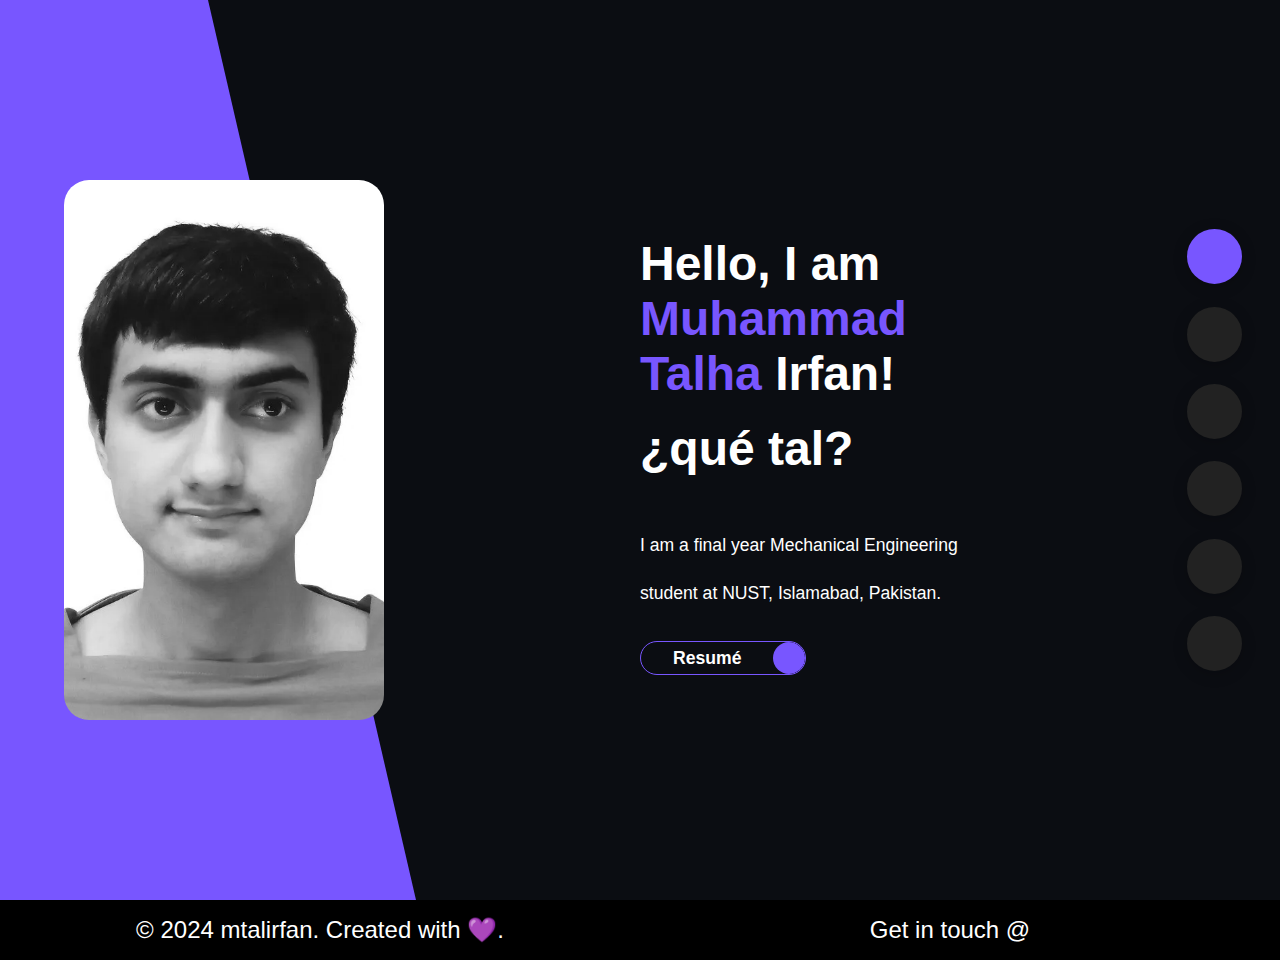
==== index.html @ b95e51ee "Add Projects Kaggle and Puma 560" ====
<!DOCTYPE html>
<html lang="en">
  <head>
    <meta charset="UTF-8" />
    <meta name="viewport" content="width=device-width, initial-scale=1.0" />

    <meta name="description" content="mtalirfan Portfolio Website" />
    <meta name="author" content="mtalirfan" />
    <meta name="theme-color" content="#7856ff" />

    <meta property="og:title" content="mtalirfan Portfolio" />
    <meta property="og:type" content="website" />
    <meta property="og:url" content="https://www.mtalirfan.engineer" />
    <meta property="og:description" content="mtalirfan Portfolio Website" />
    <meta property="og:image" content="icons/android-chrome-512x512.png" />

    <link rel="preconnect" href="https://fonts.googleapis.com" />
    <link rel="preconnect" href="https://fonts.gstatic.com" crossorigin />
    <link
      rel="stylesheet"
      href="https://cdnjs.cloudflare.com/ajax/libs/font-awesome/6.4.2/css/all.min.css"
      integrity="sha512-z3gLpd7yknf1YoNbCzqRKc4qyor8gaKU1qmn+CShxbuBusANI9QpRohGBreCFkKxLhei6S9CQXFEbbKuqLg0DA=="
      crossorigin="anonymous"
      referrerpolicy="no-referrer"
    />
    <link rel="stylesheet" href="styles/style.css" />
    <script src="script.js"></script>
    <title>mtalirfan Portfolio</title>
    <link rel="icon" href="icons/favicon.ico" />

    <link
      rel="apple-touch-icon"
      sizes="180x180"
      href="icons/apple-touch-icon.png"
    />
    <link
      rel="icon"
      type="image/png"
      sizes="32x32"
      href="icons/favicon-32x32.png"
    />
    <link
      rel="icon"
      type="image/png"
      sizes="16x16"
      href="icons/favicon-16x16.png"
    />
    <link rel="manifest" href="manifest.json" />
  </head>

  <body class="main-content">
    <header class="section sec-1 header active" id="home">
      <div class="header-content">
        <div class="left-header">
          <div class="h-shape"></div>
          <div class="image"><img alt="picture" src="images/face.webp" /></div>
        </div>
        <div class="right-header">
          <h1 class="name">
            Hello, I am <span class="name">Muhammad Talha</span> Irfan!
            <p>¿qué tal?</p>
          </h1>
          <p>
            I am a final year Mechanical Engineering student at NUST, Islamabad,
            Pakistan.
          </p>
          <div class="btn-ctn">
            <a
              href="Muhammad Talha Irfan.pdf"
              target="_blank"
              class="main-btn"
              aria-label="resume link"
            >
              <span class="btn-text">Resumé</span>
              <div class="btn-icon"><i class="fas fa-download"></i></div>
            </a>
          </div>
          <div class="">&nbsp;</div>
        </div>
      </div>
      <div class="footer">
        <div class="footer-column">
          <p>&copy; 2024 mtalirfan. Created with 💜.</p>
        </div>
        <div class="footer-column">
          <div class="contact-icons">
            <div class="contact-icon">
              Get in touch @
              <a
                href="mailto:mtalirfan@gmail.com"
                target="_blank"
                aria-label="email link"
              >
                <i class="fa-solid fa-envelope"></i>
              </a>
              <a
                href="https://www.linkedin.com/in/mtalirfan/"
                target="_blank"
                aria-label="link-ed in"
              >
                <i class="fa-brands fa-linkedin"></i>
              </a>
              <a
                href="https://github.com/mtalirfan/"
                target="_blank"
                aria-label="github link"
              >
                <i class="fab fa-github"></i>
              </a>
            </div>
          </div>
        </div>
      </div>
    </header>
    <main>
      <section class="section sec-2" id="about">
        <div class="section-shape"></div>
        <div class="shape-text">Light Mode !</div>
        <div class="main-title">
          <h3>About <span>me</span><span class="bg-text">stats</span></h3>
        </div>
        <div class="about-container">
          <div class="left-about">
            <h4>Hey there! How are you?</h4>
            <p>
              Hailing from the outskirts of Multan, Pakistan, I am a final year
              Mechanical Engineering student at SMME, NUST, Islamabad, Pakistan.
              Throughout my studies, I've developed a strong foundation in
              mechanical engineering principles, while also exploring
              interdisciplinary fields such as IoT, automation, and artificial
              intelligence. This diverse skill set has positioned me well to
              tackle complex engineering problems and contribute meaningfully to
              cutting-edge projects. As I approach the completion of my degree,
              I am eager to apply my knowledge and skills in a professional
              setting, contributing to innovative solutions in emerging
              technologies.
            </p>
            <div class="btn-ctn">
              <a
                href="Muhammad Talha Irfan.pdf"
                target="_blank"
                class="main-btn"
                aria-label="resume link"
              >
                <span class="btn-text">Resumé</span>
                <div class="btn-icon"><i class="fas fa-download"></i></div>
              </a>
            </div>
          </div>
        </div>
        <h4 class="stat-title">Education</h4>
        <div class="timeline">
          <div class="timeline-item">
            <div class="tl-icon">
              <i class="fa fa-graduation-cap" aria-hidden="true"></i>
            </div>
            <p class="tl-duration">Nov 2021 - present</p>
            <h5>
              NUST Islamabad
              <span> - Bachelor of Mechanical Engineering</span>
            </h5>
            <ul>
              <li>
                Society: NUST Community Services Club - Executive Publications.
              </li>
            </ul>
          </div>
          <div class="timeline-item">
            <div class="tl-icon">
              <i class="fa fa-graduation-cap" aria-hidden="true"></i>
            </div>
            <p class="tl-duration">Sep 2019 – Nov 2021</p>
            <h5>
              Beaconhouse A Level Campus Multan <span> - CAIE A Level</span>
            </h5>
            <ul>
              <li>Grades: 1 A*, 2 B.</li>
            </ul>
          </div>
          <div class="timeline-item">
            <div class="tl-icon">
              <i class="fa fa-graduation-cap" aria-hidden="true"></i>
            </div>
            <p class="tl-duration">Sep 2016 - Aug 2019</p>
            <h5>The City School PARCO Chapter <span> - CAIE O Level</span></h5>
            <ul>
              <li>Grades: 6 A*, 2 A.</li>
              <li>
                Achieved first position in Pakistan in International Kangaroo
                Linguistics Contest 2016.
              </li>
            </ul>
          </div>
        </div>
        <div class="about-stats">
          <h4 class="stat-title">Skills</h4>
          <div class="skill-text">
            <h4 class="skill-title">DS, AI & ML - Python</h4>
            <ul>
              <li>Pandas</li>
              <li>Scikit-Learn</li>
              <li>Matplotlib</li>
              <li>Seaborn</li>
              <li>NumPy</li>
              <li>SQL</li>
              <li>Tensorflow - Keras</li>
              <li>Folium</li>
            </ul>
          </div>
          <div class="skill-text">
            <h4 class="skill-title">Robotics, Automation and Control</h4>
            <ul>
              <li>Robotics Toolbox for Python - Python Robotics</li>
              <li>Webots</li>
              <li>C++</li>
              <li>Arduino UNO R3</li>
              <li>NodeMCU (ESP8266)</li>
              <li>MATLAB - Simulink</li>
            </ul>
          </div>
          <div class="skill-text">
            <h4 class="skill-title">Web Dev</h4>
            <ul>
              <li>HTML5</li>
              <li>CSS3 - SASS</li>
              <li>JavaScript</li>
              <li>this website :))</li>
            </ul>
          </div>
          <div class="skill-text">
            <h4 class="skill-title">Software</h4>
            <ul>
              <li>AutoCAD</li>
              <li>SOLIDWORKS</li>
              <li>Proteus</li>
              <li>LabVIEW</li>
              <li>ANSYS Fluent</li>
              <li>COMSOL Multiphysics</li>
            </ul>
          </div>
          <div class="skill-text">
            <h4 class="skill-title">Other</h4>
            <ul>
              <li>CNC Programming - G and M code</li>
              <li>Version Control - Git</li>
              <li>Technical Drawing (GD&T)</li>
              <li>Technical Writing</li>
              <li>Microsoft Office</li>
              <li>5S</li>
              <li>Kaizen</li>
            </ul>
          </div>
        </div>
        <div class="about-stats">
          <h4 class="stat-title">Languages</h4>
          <div class="skill-text">
            <ul>
              <li>English - Fluent</li>
              <li>Urdu - Native</li>
              <li>Saraiki - Native</li>
            </ul>
          </div>
        </div>
        <div class="cat-drawing">
          <div class="cat-meow-text">:3</div>
          <div class="cat-face">
            <div class="cat-ear left"></div>
            <div class="cat-ear right"></div>
            <div class="cat-eye left"></div>
            <div class="cat-eye right"></div>
            <div class="cat-meow">ω</div>
          </div>
        </div>
      </section>
      <section class="section sec-3" id="portfolio">
        <div class="section-shape"></div>
        <div class="shape-text">Light Mode !</div>
        <div class="main-title">
          <h3><span>Pro</span>jects<span class="bg-text">folio</span></h3>
        </div>
        <!-- <p class="port-text">Projects I highly value !</p> -->
        <div class="portfolios">
          <div class="portfolio-item">
            <div class="image">
              <img src="/images/PUMA-560.webp" alt="" />
            </div>
            <div class="hover-items">
              <h3>ME-489 Robot Manipulator</h3>
              <div class="icons">
                <a
                  href="https://github.com/mtalirfan/ME-489-Robot-Manipulator"
                  class="icon"
                  target="_blank"
                  aria-label="puma 560 github"
                >
                  <i class="fab fa-github"> </i>
                </a>
                <a
                  href="https://github.com/mtalirfan/ME-489-RTB-MDK"
                  class="icon"
                  target="_blank"
                  aria-label="Robotics Toolbox for Python: A Tutorial on Manipulator Differential Kinematics"
                >
                  <i class="fab fa-github"> </i>
                </a>
              </div>
            </div>
          </div>
          <div class="portfolio-item">
            <div class="image">
              <img src="/images/kaggleprojects.webp" alt="" />
            </div>
            <div class="hover-items">
              <h3>Kaggle</h3>
              <div class="icons">
                <a
                  href="https://github.com/mtalirfan/Kaggle-Projects"
                  class="icon"
                  target="_blank"
                  aria-label="kaggle projects github"
                >
                  <i class="fab fa-github"> </i>
                </a>
                <a
                  href="https://github.com/mtalirfan/Kaggle-Learn"
                  class="icon"
                  target="_blank"
                  aria-label="kaggle learn github"
                >
                  <i class="fab fa-github"> </i>
                </a>
              </div>
            </div>
          </div>
          <div class="portfolio-item">
            <div class="image">
              <img src="/images/braille.png" alt="" />
            </div>
            <div class="hover-items">
              <h3>
                Text to Braille<br />(candidate for ME-499 Final Year Project)
              </h3>
              <div class="icons">
                <a
                  href="https://github.com/mtalirfan/Text-to-Braille"
                  class="icon"
                  target="_blank"
                  aria-label="text to braille github"
                >
                  <i class="fab fa-github"> </i>
                </a>
              </div>
            </div>
          </div>
          <div class="portfolio-item">
            <div class="image">
              <img src="/images/RIME-222.webp" alt="" />
            </div>
            <div class="hover-items">
              <h3>RIME-222 Webots Simulation</h3>
              <div class="icons">
                <a
                  href="https://github.com/mtalirfan/RIME-222-Webots-Simulation"
                  class="icon"
                  target="_blank"
                  aria-label="webots simulation github"
                >
                  <i class="fab fa-github"> </i>
                </a>
                <a
                  href="https://drive.google.com/drive/folders/1sGi3UqhDe257x5q0vgrCUvFvfGKanDb0"
                  class="icon"
                  target="_blank"
                  aria-label="webots drive"
                >
                  <i class="fa-solid fa-folder-tree"></i>
                </a>
                <a
                  href="https://github.com/mtalirfan/RIME-222-Webots-Intro"
                  class="icon"
                  target="_blank"
                  aria-label="webots intro github"
                >
                  <i class="fab fa-github"> </i>
                </a>
              </div>
            </div>
          </div>
          <div class="portfolio-item">
            <div class="image">
              <img src="/images/EE-227.webp" alt="" />
            </div>
            <div class="hover-items">
              <h3>EE-227 Home Automation System</h3>
              <div class="icons">
                <a
                  href="https://github.com/mtalirfan/EE-227-Home-Automation-System"
                  class="icon"
                  target="_blank"
                  aria-label="home automation system github"
                >
                  <i class="fab fa-github"> </i>
                </a>
                <a
                  href="https://drive.google.com/drive/folders/1AwGKvLK9xdxwIPjW3qcDpCA1L6SzOuNs?usp=sharing"
                  class="icon"
                  target="_blank"
                  aria-label="home automation system drive"
                >
                  <i class="fa-solid fa-folder-tree"></i>
                </a>
              </div>
            </div>
          </div>
          <div class="portfolio-item">
            <div class="image">
              <img src="/images/EE-103.webp" alt="" />
            </div>
            <div class="hover-items">
              <h3>EE-103 CNC XY Plotter</h3>
              <div class="icons">
                <a
                  href="https://drive.google.com/drive/folders/1yGMBXmb0cfNxPD5yyTGCfBxBJEaNuleR?usp=share_link"
                  class="icon"
                  target="_blank"
                  aria-label="cnc drive"
                >
                  <i class="fa-solid fa-folder-tree"></i>
                </a>
              </div>
            </div>
          </div>
          <div class="portfolio-item">
            <div class="image">
              <img src="/images/CS-114.webp" alt="" />
            </div>
            <div class="hover-items">
              <h3>CS-114 Plagiarism Detection Software (in C++)</h3>
              <div class="icons">
                <a
                  href="https://github.com/mtalirfan/CS-114-Plagiarism-Detection-Software"
                  class="icon"
                  target="_blank"
                  aria-label="plagiarism detection github"
                >
                  <i class="fab fa-github"></i>
                </a>
              </div>
            </div>
          </div>
        </div>
        <p class="port-text">
          <br />
          <a
            href="https://www.linkedin.com/in/mtalirfan/details/projects/"
            target="_blank"
            aria-label="link-ed in"
            ><u>More on Linkedin</u></a
          >.
        </p>
      </section>
      <section class="section sec-4" id="blogs">
        <div class="section-shape"></div>
        <div class="shape-text">Light Mode !</div>
        <div class="blogs-content">
          <div class="main-title">
            <h3><span>Feat</span>ured<span class="bg-text">Feature</span></h3>
          </div>
          <div class="blogs">
            <div class="blog">
              <a
                href="https://www.coursera.org/learner/mtalirfan"
                target="_blank"
                aria-label="coursera link"
              >
                <img src="images/coursera.webp" alt="" />
                <div class="blog-text">
                  <h4>Coursera</h4>
                  <p>
                    I have been an enthusiastic learner on Coursera, with
                    <b
                      >150+ learning hours, 100+ Courses and 15+ Professional
                      Certificates / Specialisations</b
                    >
                    completed on a wide range of topics not limited to
                    <b>Mechanical Engineering and Programming</b>.
                  </p>
                </div>
              </a>
            </div>

            <div class="blog">
              <a
                href="https://www.credly.com/users/mtalirfan"
                target="_blank"
                aria-label="credly link"
              >
                <img src="images/credly.webp" alt="" />
                <div class="blog-text">
                  <h4>Credly</h4>
                  <p>
                    Upon completion of relevant specialisations hosted on
                    Coursera (and elsewhere), 7 Credly badges earned include
                    <b>Meta Full-Stack Engineer Certificate</b>,
                    <b>Google Data Analytics Certificate</b> and
                    <b>Google IT Support Certificate</b>.
                  </p>
                </div>
              </a>
            </div>
            <div class="blog">
              <a
                href="https://www.linkedin.com/in/mtalirfan/details/certifications/"
                target="_blank"
                aria-label="certifications link-ed in"
              >
                <img src="/images/othercertificates.webp" alt="" />
                <div class="blog-text">
                  <h4>Notable Certifications</h4>
                  <p>
                    Authorised by multiple organisations like
                    <b>ASME, MOOC.fi, WWF Pakistan, Hack Club and AIESEC NUST</b
                    >, these amount to
                    <b>
                      30 Community Service, 35+ Professional Development Hours
                      and 2.5 CEUs.
                    </b>
                  </p>
                </div>
              </a>
            </div>
            <div class="blog">
              <a
                href="https://www.kangaroo.org.pk/"
                target="_blank"
                aria-label="kangaroo link"
              >
                <img src="/images/kangaroo.webp" alt="" />
                <div class="blog-text">
                  <h4>KSF - Pakistan contests</h4>
                  <p>
                    A <b>#1, two #2s and a #4 in Pakistan</b> for a total of
                    <b>11</b> International Kangaroo Contest attempts.<br />I
                    enjoyed participating in MCQ-based Kangaroo Contests during
                    my middle and high school years and highly recommend the
                    current generation the same.
                  </p>
                </div>
              </a>
            </div>
          </div>
        </div>
      </section>
      <section class="section sec-5" id="contact">
        <div class="contact-container">
          <div class="main-title">
            <h3>Con<span>tact</span><span class="bg-text">Touch</span></h3>
          </div>
          <div class="contact-content-con">
            <div class="left-contact">
              <!-- <h4>Feel free to get in touch!</h4> -->
              <p class="find-me port-text">
                Find me
                <span class="handle social-handle" title="ME !!!"
                  >@mtalirfan</span
                >.
              </p>
              <div class="contact-info">
                <div class="contact-item">
                  <div class="icon">
                    <i class="fa-solid fa-phone"></i> Phone:
                  </div>
                  <p>+92 314 6691351</p>
                </div>
                <div class="contact-item">
                  <div class="icon">
                    <i class="fa-solid fa-location-dot"></i> Location:
                  </div>
                  <p>Islamabad, Pakistan</p>
                </div>
                <div class="contact-item">
                  <div class="icon">
                    <i class="fa-solid fa-envelope"></i> Email:
                  </div>
                  <p>mtalirfan@gmail.com</p>
                </div>
                <div class="contact-item">
                  <div class="icon">
                    <i class="fa-brands fa-linkedin"></i> Linkedin:
                  </div>
                  <p>linkedin.com/in/mtalirfan</p>
                </div>
                <div class="contact-item">
                  <div class="icon"><i class="fab fa-github"></i> GitHub:</div>
                  <p>github.com/mtalirfan</p>
                </div>
                <div class="contact-item">
                  <div class="icon">
                    <i class="fa-solid fa-globe"></i> Website:
                  </div>
                  <p>mtalirfan.me</p>
                </div>
              </div>
              <div class="contact-icons">
                <div class="contact-icon">
                  <a
                    href="mailto:mtalirfan@gmail.com"
                    target="_blank"
                    aria-label="email link"
                  >
                    <i class="fa-solid fa-envelope"></i>
                  </a>
                  <a
                    href="https://www.linkedin.com/in/mtalirfan/"
                    target="_blank"
                    aria-label="link-ed in"
                  >
                    <i class="fa-brands fa-linkedin"></i>
                  </a>
                  <a
                    href="https://github.com/mtalirfan/"
                    target="_blank"
                    aria-label="github link"
                  >
                    <i class="fab fa-github"></i>
                  </a>
                </div>
              </div>
            </div>
          </div>
        </div>
        <div class="contact-shape"></div>
      </section>
    </main>

    <div class="controls">
      <div class="menu-buttons control control-1 active-btn" data-id="home">
        <i class="fas fa-home"></i>
        <span class="tooltip tooltip-1">Home</span>
      </div>
      <div class="menu-buttons control control-2" data-id="about">
        <i class="fas fa-user"></i>
        <span class="tooltip tooltip-2">About</span>
      </div>
      <div class="menu-buttons control control-3" data-id="portfolio">
        <i class="fa-solid fa-laptop-code"></i>
        <span class="tooltip tooltip-3">Projects</span>
      </div>
      <div class="menu-buttons control control-4" data-id="blogs">
        <i class="fa-solid fa-ribbon"></i>
        <span class="tooltip tooltip-4">Featured</span>
      </div>
      <div class="menu-buttons control control-5" data-id="contact">
        <i class="fa-regular fa-address-card"></i>
        <span class="tooltip tooltip-5">Contact</span>
      </div>
      <div class="menu-buttons theme-btn"><i class="fas fa-adjust"></i></div>
    </div>
  </body>
</html>
---- styles/style.css ----
:root {
  --color-primary: #0b0d12;
  --color-secondary: #7856ff;
  --color-secondary-2: #6c4de6;
  --color-secondary-3: #947fe4;
  --color-white: #ffffff;
  --color-grey: #808080;
  --color-grey-0: #faf9f9;
  --color-grey-1: #f4f2f2;
  --color-grey-2: #f0eeee;
  --color-grey-3: #cccccc;
  --color-grey-4: #999999;
  --color-grey-5: #777777;
  --color-grey-6: #222222;
  --color-black: #000000;
  --color-footer: #000000;
  --br-sm-2: 0.2rem;
  --box-shadow-1: 0 3px 15px rgba(0, 0, 0, 0.2);
  --box-shadow-2: 0 5px 15px 3px rgba(255, 255, 255, 0.2);
  --color-dark-orange-les: #d52d00;
  --color-orange-les: #ef7627;
  --color-light-orange-les: #ff9a56;
  --color-pink-les: #d162a4;
  --color-dusty-pink-les: #b55690;
  --color-dark-rose-les: #a30262;
  --color-blue-trans: #5bcefa;
  --color-pink-trans: #f5a9b8;
  --color-grey-ace: #a3a3a3;
  --color-purple-ace: #800080;
  --color-yellow-nb: #fcf434;
  --color-purple-nb: #9c59d1;
  --color-black-nb: #2c2c2c;
}

.light-mode {
  --color-primary: #ffffff;
  --color-secondary: #6c4de6;
  --color-secondary-2: #7856ff;
  --color-white: #000000;
  --color-grey-0: #222222;
  --color-grey-1: #2f2f2f;
  --color-grey-2: #7e7e7e;
  --color-grey-3: #cccccc;
  --color-grey-4: #b1b1b1;
  --color-grey-5: #808080;
  --color-grey-6: #cfcfcf;
  --color-black: #ffffff;
  --color-footer: #808080;
}

* {
  margin: 0;
  padding: 0;
  box-sizing: border-box;
  list-style: none;
}

body {
  background-color: var(--color-primary);
  font-family: "Trebuchet MS", "Lucida Sans Unicode", "Lucida Grande", "Lucida Sans", Arial, sans-serif;
  font-size: 1.1rem;
  color: var(--color-white);
  min-width: 101vh;
}

a {
  display: inline-block;
  text-decoration: none;
  color: inherit;
  font-family: inherit;
}

header {
  min-height: 100vh;
  color: var(--color-white);
  overflow: hidden;
}

section {
  min-height: 100vh;
  width: 100%;
  position: absolute;
  left: 0;
  top: 0;
  padding: 3rem 18rem;
}

.section {
  transform: translateY(-100%);
  transition: all 0.4s ease-in-out;
  background-color: var(--color-primary);
}

.main-title {
  text-align: center;
}
.main-title h3 {
  position: relative;
  text-transform: uppercase;
  font-size: 3rem;
  font-weight: 700;
}
.main-title h3 span {
  color: var(--color-secondary);
}
.main-title .bg-text {
  position: absolute;
  top: 50%;
  left: 50%;
  color: var(--color-grey-6);
  transition: all 0.4s ease-in-out;
  z-index: -1;
  transform: translate(-50%, -50%);
  font-weight: 800;
  font-size: 5rem;
}

.sec-1,
.sec-2,
.sec-3,
.sec-4,
.sec-5 {
  display: none;
  transform: translateY(0) scale(1);
}

.active {
  display: block;
}

.header-content {
  display: grid;
  grid-template-columns: repeat(2, 1fr);
  min-height: 100vh;
}
.header-content .left-header {
  display: flex;
  align-items: center;
  position: relative;
}
.header-content .left-header .h-shape {
  transition: all 0.4s ease-in-out;
  width: 65%;
  height: 100%;
  background-color: var(--color-secondary);
  position: absolute;
  left: 0;
  top: 0;
  z-index: -1;
  clip-path: polygon(0 0, 50% 0, 100% 100%, 0% 100%);
}
.header-content .left-header .image {
  border-radius: var(--br-sm-2);
  height: 60%;
  width: 50%;
  margin-left: 4rem;
  margin-right: 1rem;
  transition: all 0.4s ease-in-out;
}
.header-content .left-header .image img {
  width: 100%;
  height: 100%;
  object-fit: cover;
  transition: all 0.4s ease-in-out;
  border-radius: 25px;
  filter: grayscale(100%);
}
.header-content .left-header .image img:hover {
  filter: grayscale(0);
}
.header-content .right-header {
  display: flex;
  flex-direction: column;
  justify-content: center;
  padding-right: 18rem;
  padding-top: 2rem;
  animation: scaleAnim 0.8s ease-in-out;
}
@keyframes scaleAnim {
  0% {
    transform: translateY(-100%) scaleY(0);
  }
  100% {
    transform: translateY(0) scaleY(1);
  }
}
.header-content .right-header .name {
  font-size: 3rem;
}
.header-content .right-header .name span {
  color: var(--color-secondary);
}
.header-content .right-header p {
  margin: 1.5rem 0;
  line-height: 3rem;
}

.about-container {
  display: grid;
  grid-template-columns: repeat(1, 1fr);
  padding-top: 3.5rem;
  padding-bottom: 5rem;
}
.about-container .right-about {
  margin-top: 1rem;
  display: grid;
  grid-template-columns: repeat(2, 1fr);
  grid-gap: 2rem;
}
.about-container .right-about .about-item {
  border: 1px solid var(--color-grey-5);
  border-radius: 5px;
  transition: all 0.4s ease-in-out;
  box-shadow: 1px 2px 15px rgba(0, 0, 0, 0.1);
}
.about-container .right-about .about-item:hover {
  cursor: default;
  transform: translateY(-5px);
  border: 1px solid var(--color-secondary);
  box-shadow: 1px 2px 15px rgba(0, 0, 0, 0.1);
}
.about-container .right-about .about-item .abt-text {
  padding: 1.5rem;
  display: flex;
  flex-direction: column;
}
.about-container .right-about .about-item .abt-text .large-text {
  font-size: 3rem;
  font-weight: 700;
  color: var(--color-secondary);
}
.about-container .right-about .about-item .abt-text .small-text {
  padding-left: 3rem;
  position: relative;
  text-transform: uppercase;
  font-size: 1.2rem;
  color: var(--color-grey-1);
  letter-spacing: 2px;
}
.about-container .right-about .about-item .abt-text .small-text::before {
  content: "";
  position: absolute;
  top: 15px;
  left: 0;
  width: 2rem;
  height: 2px;
  background-color: var(--color-grey-5);
}
.about-container .left-about {
  padding-right: 5rem;
}
.about-container .left-about p {
  line-height: 2rem;
  padding: 1rem;
  color: var(--color-grey-1);
}
.about-container .left-about h4 {
  font-size: 2rem;
}

.about-stats {
  padding-bottom: 4rem;
}
.about-stats .progress-bars {
  display: grid;
  grid-template-columns: repeat(2, 1fr);
  grid-gap: 2rem;
}
.about-stats .progress-bars .progress-bar {
  display: flex;
  flex-direction: column;
}
.about-stats .progress-bars .progress-bar .prog-title {
  text-transform: uppercase;
  font-weight: 500;
}
.about-stats .progress-bars .progress-bar .progress-con {
  display: flex;
  align-items: center;
}
.about-stats .progress-bars .progress-bar .progress-con .prog-text {
  color: var(--color-grey-2);
}
.about-stats .progress-bars .progress-bar .progress-con .progress {
  width: 100%;
  height: 0.45rem;
  background-color: var(--color-grey-4);
  margin-left: 1rem;
  position: relative;
}
.about-stats .progress-bars .progress-bar .progress-con .progress span {
  position: absolute;
  top: 0;
  left: 0;
  height: 100%;
  background-color: var(--color-secondary);
  transition: all 0.4s ease-in-out;
}
.about-stats .progress-bars .progress-bar .progress-con .progress .html {
  width: 80%;
}
.about-stats .progress-bars .progress-bar .progress-con .progress .css {
  width: 70%;
}
.about-stats .progress-bars .progress-bar .progress-con .progress .js {
  width: 60%;
}
.about-stats .progress-bars .progress-bar .progress-con .progress .python {
  width: 50%;
}
.about-stats .progress-bars .progress-bar .progress-con .progress .react {
  width: 40%;
}
.about-stats .progress-bars .progress-bar .progress-con .progress .cpp {
  width: 50%;
}
.about-stats .skill-text {
  padding-top: 0.5rem;
}
.about-stats .skill-text .skill-title {
  text-transform: uppercase;
  font-size: 1.2rem;
  font-weight: 600;
  padding-bottom: 0.3rem;
  margin-top: 1rem;
}
.about-stats .skill-text p {
  line-height: 2rem;
  padding: 1rem;
  color: var(--color-grey-1);
}
.about-stats .skill-text ul {
  padding-left: 1rem;
  columns: 2;
  column-gap: 1rem;
  justify-content: space-between;
}
.about-stats .skill-text ul li {
  padding: 0.25rem 0;
  position: relative;
}
.about-stats .skill-text ul li::before {
  content: "";
  position: absolute;
  top: 0.7rem;
  left: -1rem;
  width: 0.5rem;
  height: 0.5rem;
  background-color: var(--color-secondary);
  border-radius: 50%;
}

.stat-title {
  text-transform: uppercase;
  font-size: 1.4rem;
  text-align: center;
  padding: 3.5rem 0;
  position: relative;
}
.stat-title::before {
  position: absolute;
  content: "";
  top: 0;
  left: 50%;
  transform: translate(-50%, -50%) rotate(90deg);
  width: 60%;
  height: 1px;
  background-color: var(--color-grey-5);
  transform: translateX(-50%);
}

.timeline {
  display: grid;
  grid-template-columns: repeat(2, 1fr);
  grid-gap: 2rem;
  padding-bottom: 3rem;
}
.timeline .timeline-item {
  position: relative;
  padding-left: 3rem;
  border-left: 1px solid var(--color-grey-5);
}
.timeline .timeline-item .tl-icon {
  position: absolute;
  left: -27px;
  top: 0;
  background-color: var(--color-secondary);
  width: 50px;
  height: 50px;
  border-radius: 50%;
  display: flex;
  align-items: center;
  justify-content: center;
}
.timeline .timeline-item .tl-icon i {
  font-size: 1.3rem;
}
.timeline .timeline-item .tl-duration {
  padding: 0.2rem 0.6rem;
  background-color: var(--color-secondary);
  border-radius: 15px;
  display: inline-block;
  font-size: 0.8rem;
  text-transform: uppercase;
  font-weight: 500;
}
.timeline .timeline-item h5 {
  padding: 1rem 0;
  text-transform: uppercase;
  font-size: 1.3rem;
  font-weight: 600;
}
.timeline .timeline-item h5 span {
  color: var(--color-secondary);
  font-weight: 500;
  font-size: 1.2rem;
}
.timeline .timeline-item p {
  color: var(--color-black);
}
.timeline .timeline-item ul {
  padding-left: 1rem;
}
.timeline .timeline-item ul li {
  padding: 0.25rem 0;
  position: relative;
}
.timeline .timeline-item ul li::before {
  content: "";
  position: absolute;
  top: 0.7rem;
  left: -1rem;
  width: 0.5rem;
  height: 0.5rem;
  background-color: var(--color-secondary);
  border-radius: 50%;
}

.port-text {
  padding: 1rem 0;
  text-align: center;
  font-size: 2rem;
}

.portfolios {
  display: grid;
  grid-template-columns: repeat(2, 1fr);
  grid-gap: 2rem;
  margin-top: 3rem;
}
.portfolios .portfolio-item {
  position: relative;
  border-radius: 15px;
}
.portfolios .portfolio-item img {
  width: 100%;
  height: 300px;
  object-fit: fill;
  border-radius: 15px;
}
.portfolios .portfolio-item .hover-items {
  width: 100%;
  height: 100%;
  background-color: var(--color-secondary);
  position: absolute;
  left: 0;
  top: 0;
  border-radius: 15px;
  display: flex;
  justify-content: center;
  align-items: center;
  flex-direction: column;
  opacity: 0;
  transform: scale(0);
  transition: all 0.4s ease-in-out;
}
.portfolios .portfolio-item .hover-items h3 {
  font-size: 1.5rem;
  color: var(--color-white);
  margin-bottom: 1.5rem;
  text-align: center;
}
.portfolios .portfolio-item .hover-items .icons {
  display: flex;
  justify-content: center;
  align-items: center;
}
.portfolios .portfolio-item .hover-items .icons .icon {
  background-color: var(--color-primary);
  border-radius: 50%;
  width: 50px;
  height: 50px;
  display: flex;
  justify-content: center;
  align-items: center;
  margin: 0 0.5rem;
  cursor: pointer;
  transition: all 0.4s ease-in-out;
}
.portfolios .portfolio-item .hover-items .icons .icon i {
  font-size: 1.2rem;
  color: var(--color-white);
  margin: 0 0.5rem;
}
.portfolios .portfolio-item .hover-items .icons .icon:hover {
  transition: all 0.4s ease-in-out;
  background-color: var(--color-white);
}
.portfolios .portfolio-item .hover-items .icons .icon:hover i {
  color: var(--color-primary);
}

.portfolio-item:hover .hover-items {
  opacity: 1;
  transform: scale(1);
}

.blogs {
  display: grid;
  grid-template-columns: repeat(2, 1fr);
  grid-gap: 2rem;
  margin-top: 3rem;
}
.blogs .blog {
  position: relative;
  background-color: var(--color-grey-6);
  border-radius: 5px;
  transition: all 0.4s ease-in-out;
  box-shadow: 1px 1px 20px rgba(0, 0, 0, 0.1);
}
.blogs .blog:hover {
  box-shadow: 1px 1px 20px rgba(0, 0, 0, 0.3);
  transform: translateY(-5px);
  transition: all 0.4s ease-in-out;
}
.blogs .blog:hover img {
  filter: grayscale(0);
  transform: scale(1.1);
  box-shadow: 0px 4px 10px rgba(0, 0, 0, 0.8);
}
.blogs .blog img {
  width: 100%;
  height: 200px;
  object-fit: cover;
  border-top-left-radius: 10px;
  border-top-right-radius: 10px;
}
.blogs .blog .blog-text {
  margin-top: -7px;
  padding: 1.1rem;
  border-top: 8px solid var(--color-secondary);
}
.blogs .blog .blog-text h4 {
  font-size: 1.5rem;
  margin-bottom: 0.7rem;
  transition: all 0.4s ease-in-out;
  cursor: pointer;
}
.blogs .blog .blog-text h4:hover {
  color: var(--color-secondary);
  transition: all 0.4s ease-in-out;
}
.blogs .blog .blog-text p {
  color: var(--color-white);
  line-height: 2rem;
  padding-bottom: 1rem;
}

.contact-content-con {
  display: flex;
  padding-top: 1rem;
}
.contact-content-con h3 {
  margin-top: 2rem;
  font-size: 1.5rem;
  text-transform: uppercase;
  text-align: center;
}
.contact-content-con .left-contact {
  flex: 2;
}
.contact-content-con .left-contact h4 {
  margin-top: 1rem;
  font-size: 2rem;
  text-transform: uppercase;
}
.contact-content-con .left-contact p {
  margin: 1rem 0;
  line-height: 2rem;
}
.contact-content-con .left-contact .contact-info .contact-item {
  display: flex;
  align-items: center;
  justify-content: space-between;
}
.contact-content-con .left-contact .contact-info .contact-item p {
  margin: 0.3rem 0;
  padding: 0;
}
.contact-content-con .left-contact .contact-info .contact-item .icon {
  display: grid;
  grid-template-columns: 30px 1fr;
}
.contact-content-con .left-contact .contact-info .contact-item .icon i {
  display: flex;
  align-items: center;
  font-size: 1.3rem;
}
.contact-content-con .left-contact .contact-icon {
  display: flex;
  margin-top: 1.5rem;
  justify-content: center;
}
.contact-content-con .left-contact .contact-icon a {
  display: flex;
  align-items: center;
  color: var(--color-white);
  background-color: var(--color-grey-6);
  cursor: pointer;
  justify-content: center;
  width: 50px;
  height: 50px;
  border-radius: 50%;
  margin: 0 0.4rem;
  transition: all 0.4s ease-in-out;
}
.contact-content-con .left-contact .contact-icon a:hover {
  background-color: var(--color-secondary);
}
.contact-content-con .left-contact .contact-icon a:hover i {
  color: var(--color-primary);
}
.contact-content-con .left-contact .contact-icon a i {
  font-size: 1.3rem;
  display: flex;
  align-items: center;
  justify-content: center;
}

.footer {
  height: 60px;
  bottom: 0;
  left: 0;
  width: 100%;
  background-color: var(--color-footer);
  font-size: 1.5rem;
  display: flex;
  justify-content: center;
  align-items: center;
  transition: all 0.4s ease-in-out;
}

.footer-column {
  flex: 1;
  text-align: center;
}

.controls {
  position: fixed;
  z-index: 10;
  top: 50%;
  right: 3%;
  display: flex;
  flex-direction: column;
  align-items: center;
  justify-content: center;
  transform: translateY(-50%);
}
.controls .control.active-btn {
  background-color: var(--color-secondary);
  transition: all 0.4s ease-in-out;
}
.controls .control.active-btn i {
  color: var(--color-white);
}
.controls .menu-buttons {
  padding: 1rem;
  cursor: pointer;
  background-color: var(--color-grey-6);
  width: 55px;
  height: 55px;
  border-radius: 50%;
  display: flex;
  justify-content: center;
  align-items: center;
  margin: 0.7rem 0;
  box-shadow: var(--box-shadow-1);
  animation: control 0.4s ease-in-out;
}
@keyframes control {
  0% {
    transform: translateX(200%);
  }
  100% {
    transform: translateX(0);
  }
}
.controls .menu-buttons i {
  font-size: 1.2rem;
  color: var(--color-grey-2);
  pointer-events: none;
}

.control-1:hover {
  background-color: var(--color-secondary-2);
  transition: all 0.1s ease-in-out;
}
.control-1:hover i {
  color: var(--color-white);
}
.control-1:hover .tooltip-1 {
  visibility: visible;
  transition: opacity 0.5s;
  opacity: 1;
}

.control-2:hover {
  background-color: var(--color-secondary-2);
  transition: all 0.1s ease-in-out;
}
.control-2:hover i {
  color: var(--color-white);
}
.control-2:hover .tooltip-2 {
  visibility: visible;
  transition: opacity 0.5s;
  opacity: 1;
}

.control-3:hover {
  background-color: var(--color-secondary-2);
  transition: all 0.1s ease-in-out;
}
.control-3:hover i {
  color: var(--color-white);
}
.control-3:hover .tooltip-3 {
  visibility: visible;
  transition: opacity 0.5s;
  opacity: 1;
}

.control-4:hover {
  background-color: var(--color-secondary-2);
  transition: all 0.1s ease-in-out;
}
.control-4:hover i {
  color: var(--color-white);
}
.control-4:hover .tooltip-4 {
  visibility: visible;
  transition: opacity 0.5s;
  opacity: 1;
}

.control-5:hover {
  background-color: var(--color-secondary-2);
  transition: all 0.1s ease-in-out;
}
.control-5:hover i {
  color: var(--color-white);
}
.control-5:hover .tooltip-5 {
  visibility: visible;
  transition: opacity 0.5s;
  opacity: 1;
}

.theme-btn:hover {
  background-color: var(--color-white);
  transition: all 0.1s ease-in-out;
}
.theme-btn:hover i {
  color: var(--color-primary);
}

.btn-ctn {
  display: flex;
  align-self: flex-start;
}

.main-btn {
  border-radius: 30px;
  color: inherit;
  font-weight: 600;
  position: relative;
  border: 1px solid var(--color-secondary);
  display: flex;
  align-self: center;
  align-items: center;
  overflow: hidden;
}
.main-btn .btn-text {
  padding: 0 2rem;
}
.main-btn .btn-icon {
  background-color: var(--color-secondary);
  display: flex;
  align-items: center;
  justify-content: center;
  border-radius: 50%;
  padding: 1rem;
}
.main-btn::before {
  content: "";
  position: absolute;
  top: 0;
  right: 0;
  transform: translateX(100%);
  transition: all 0.4s ease-out;
  z-index: -1;
}
.main-btn:hover {
  transition: all 0.4s ease-out;
}
.main-btn:hover::before {
  transform: translateX(0);
  width: 100%;
  height: 100%;
  background-color: var(--color-secondary);
  transition: all 0.4s ease-out;
}

.tooltip {
  display: block;
  visibility: hidden;
  width: 80px;
  background-color: var(--color-secondary);
  color: var(--color-white);
  text-align: center;
  border-radius: 6px;
  padding: 5px 0;
  margin: 10px;
  box-shadow: var(--box-shadow-1);
  opacity: 0;
  position: absolute;
  z-index: 1;
  right: 100%;
}

.contact-shape {
  width: 100%;
  height: 100%;
  background-color: var(--color-secondary);
  position: absolute;
  left: 0;
  top: 0;
  z-index: -1;
  clip-path: polygon(80% 0, 100% 0, 100% 100%, 92.5% 100%);
}

.section-shape {
  width: 100%;
  height: 100%;
  background-color: var(--color-secondary);
  position: absolute;
  left: 0;
  top: 0;
  z-index: -1;
  clip-path: polygon(25% 0%, 0% 300px, 0% 0%);
}

.shape-text {
  color: var(--color-secondary);
  left: 50px;
  top: 60px;
  position: absolute;
  display: none;
  font-size: 1.5rem;
  font-weight: 800;
  text-transform: uppercase;
}

.section-shape.light-mode {
  clip-path: polygon(100% 0, 75% 0, 100% 300px) !important;
}

.shape-text.light-mode {
  color: var(--color-white);
  display: block;
}

.cat-drawing {
  width: 50px;
  height: 50px;
  position: fixed;
  margin-left: -50px;
  bottom: 0;
  left: 55%;
  transition: all 0.4s ease-in-out;
}

.cat-face {
  background-color: #6c4de6;
  width: 100px;
  height: 50px;
  border-radius: 50px 50px 0 0;
  position: relative;
}

.cat-ear {
  background-color: #6c4de6;
  width: 0;
  height: 0;
  border-style: solid;
  border-width: 0 25px 25px 25px;
  border-color: transparent transparent #6c4de6 transparent;
  position: absolute;
  top: 5px;
}

.cat-ear.left {
  left: 13px;
  transform: rotate(20deg);
}

.cat-ear.right {
  right: 13px;
  transform: rotate(-20deg);
}

.cat-eye {
  background-color: #000;
  width: 10px;
  height: 10px;
  border-radius: 50%;
  position: absolute;
  top: 23px;
}

.cat-eye.left {
  left: 22px;
}

.cat-eye.right {
  right: 22px;
}

.cat-meow {
  width: 20px;
  height: 5px;
  position: absolute;
  top: 25px;
  left: 45px;
  color: #000;
  font-weight: 800;
}

.cat-meow-text {
  display: inline-block;
  left: 50px;
}

.music-note,
.hashtag {
  transition: all 0.4s ease-in-out;
  color: var(--color-white);
  margin-top: 1rem;
  font-size: 1.1rem;
}

.handle {
  font-weight: 800;
  color: var(--color-secondary);
}

.social-handle {
  position: relative;
}
.social-handle::after {
  content: attr(title);
  position: absolute;
  bottom: 100%;
  left: 50%;
  transform: translateX(-50%);
  background-color: var(--color-black);
  color: var(--color-secondary);
  padding: 5px;
  border-radius: 5px;
  opacity: 0;
  visibility: hidden;
  transition: opacity 0.3s;
  white-space: nowrap; /* This will keep the tooltip text in one line */
  box-shadow: var(--box-shadow-1);
}
.social-handle:hover::after {
  opacity: 1;
  visibility: visible;
}

::-webkit-scrollbar {
  width: 10px;
}

::-webkit-scrollbar-track {
  background: var(--color-white);
  border-radius: 5px;
}

::-webkit-scrollbar-thumb {
  background: var(--color-grey);
  border-radius: 5px;
}

@media screen and (max-width: 992px) {
  header {
    min-height: 100vh;
    width: 100%;
    position: absolute;
    left: 0;
    top: 0;
    padding: 2rem 18rem;
  }
  header .right-header {
    padding: 0 !important;
  }
  .header-content {
    grid-template-columns: 1fr;
    padding-bottom: 4rem;
  }
  .left-header .h-shape {
    display: none;
  }
  .right-header {
    grid-row: 1;
    width: 100%;
    margin: 0 auto;
  }
  .right-header .name {
    font-size: 2.5rem !important;
  }
  .header-content .left-header .image {
    margin: 0 auto;
    height: 100%;
  }
  .section {
    padding: 7rem 11rem;
  }
  .portfolios {
    grid-template-columns: 1fr 1fr;
  }
  .blogs {
    grid-template-columns: 1fr 1fr;
  }
  .main-title h2 {
    font-size: 3rem;
  }
  .main-title h2 span {
    font-size: 3rem;
  }
  .main-title h2 .bg-text {
    font-size: 4rem;
  }
  .about-container {
    grid-template-columns: 1fr;
  }
  .about-container .right-about {
    padding-top: 2.5rem;
  }
  .contact-content-con {
    flex-direction: column;
  }
  .contact-content-con .right-contact {
    margin-left: 0;
    margin-top: 2.5rem;
  }
  .contact-content-con .right-contact .i-c-2 {
    flex-direction: column;
  }
  .contact-content-con .right-contact .i-c-2 :last-child {
    margin-left: 0;
    margin-top: 1.5rem;
  }
  .contact-shape {
    display: none;
  }
  .section-shape {
    display: none;
  }
  .shape-text {
    display: none !important;
  }
  .footer {
    display: block;
    bottom: 0;
    width: 100%;
    font-size: 1.2rem;
    background-color: var(--color-primary);
  }
  .tooltip {
    display: none;
  }
  .controls {
    top: 0;
    bottom: auto;
    flex-direction: row;
    justify-content: center;
    left: 50%;
    transform: translateX(-50%);
    width: 100%;
    background-color: var(--color-black);
  }
  .controls .menu-buttons {
    width: 40px;
    height: 40px;
    animation: none !important;
  }
  .controls .control {
    margin: 0.75rem 0.5rem;
  }
  .controls .theme-btn {
    margin: 0.75rem 1rem;
  }
}
@media screen and (max-width: 768px) {
  .section {
    padding: 7rem 3rem;
  }
  .about-stats .progress-bars {
    grid-template-columns: 1fr;
  }
}
@media screen and (max-width: 600px) {
  .about-container {
    grid-template-columns: 1fr;
  }
  .about-container .right-about {
    grid-template-columns: 1fr;
    padding-top: 2.5rem;
  }
  .about-container .left-about {
    padding-right: 0;
  }
  .about-container .left-about p {
    padding-left: 0;
  }
  .timeline {
    grid-template-columns: 1fr;
    padding-top: 3rem;
  }
  .portfolios {
    grid-template-columns: 1fr;
    padding-bottom: 4rem;
  }
  .palette-container {
    grid-template-columns: 1fr;
    padding-bottom: 1rem;
  }
  .blogs {
    grid-template-columns: 1fr;
    padding-bottom: 4rem;
  }
  .contact-container {
    grid-template-columns: 1fr;
    padding-bottom: 4rem;
  }
  .contact-content-con {
    flex-direction: column;
  }
  .contact-content-con .right-contact {
    margin-left: 0;
    margin-top: 2.5rem;
  }
  .contact-content-con .right-contact .i-c-2 {
    flex-direction: column;
  }
  .contact-content-con .right-contact .i-c-2 :last-child {
    margin-left: 0;
    margin-top: 1.5rem;
  }
  .section {
    padding: 6rem 2.5rem;
  }
  .main-title h2 {
    font-size: 2rem;
  }
  .main-title h2 span {
    font-size: 2rem;
  }
  .main-title h2 .bg-text {
    font-size: 3rem;
  }
}/*# sourceMappingURL=style.css.map */
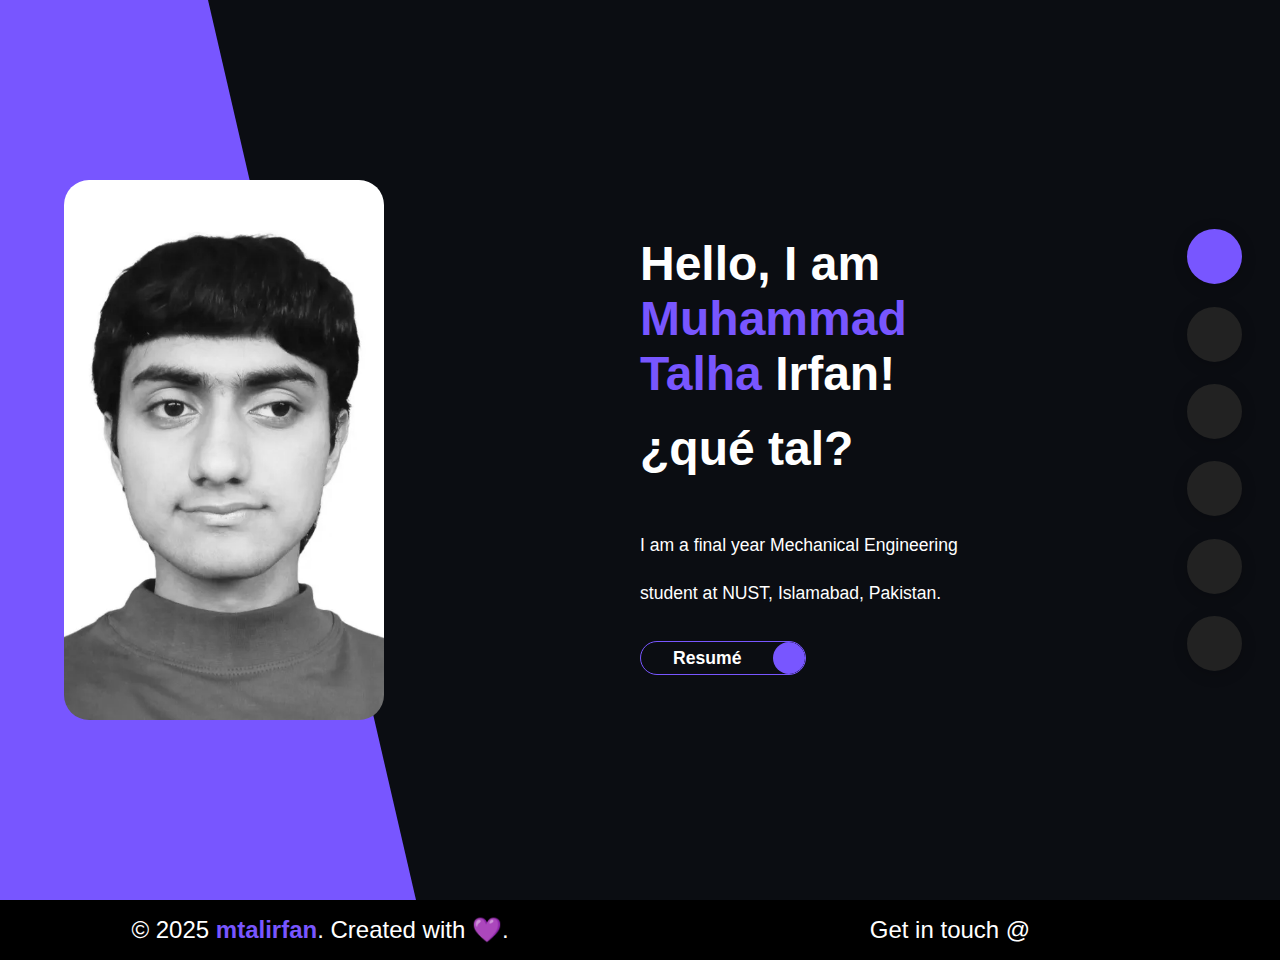
==== commit 36eba2c9: "2025 update, add braille and rebeccapurple to index" ====
--- a/index.html
+++ b/index.html
@@ -80,7 +80,11 @@
       </div>
       <div class="footer">
         <div class="footer-column">
-          <p>&copy; 2024 mtalirfan. Created with 💜.</p>
+          <p>
+            &copy; 2025
+            <span class="handle social-handle">mtalirfan</span>. Created with
+            💜.
+          </p>
         </div>
         <div class="footer-column">
           <div class="contact-icons">
@@ -624,6 +628,18 @@
                   >
                     <i class="fab fa-github"></i>
                   </a>
+                </div>
+                <div class="contact-icon">
+                  <p class="find-me port-text">
+                    ⠘⠉⠀⠼⠃⠚⠃⠑⠀<span
+                      class="handle social-handle"
+                      title="💜 if you can read this."
+                      >⠍⠞⠁⠇⠊⠗⠋⠁⠝</span
+                    >⠲⠀⠠⠉⠗⠂⠞⠫⠀⠾
+                  </p>
+                </div>
+                <div class="contact-icon">
+                  <div class="heart"></div>
                 </div>
               </div>
             </div>
--- a/styles/style.css
+++ b/styles/style.css
@@ -17,6 +17,7 @@
   --br-sm-2: 0.2rem;
   --box-shadow-1: 0 3px 15px rgba(0, 0, 0, 0.2);
   --box-shadow-2: 0 5px 15px 3px rgba(255, 255, 255, 0.2);
+  --color-rebecca-purple: rebeccapurple;
   --color-dark-orange-les: #d52d00;
   --color-orange-les: #ef7627;
   --color-light-orange-les: #ff9a56;
@@ -988,6 +989,39 @@
   visibility: visible;
 }
 
+.heart {
+  position: relative;
+  display: inline-block;
+  align-items: center;
+  justify-content: center;
+  width: 100px;
+  height: 90px;
+  margin-top: 10px;
+}
+
+.heart::before,
+.heart::after {
+  content: "";
+  position: absolute;
+  top: 0;
+  width: 52px;
+  height: 80px;
+  border-radius: 50px 50px 0 0;
+  background: var(--color-rebecca-purple);
+}
+
+.heart::before {
+  left: 50px;
+  transform: rotate(-45deg);
+  transform-origin: 0 100%;
+}
+
+.heart::after {
+  left: 0;
+  transform: rotate(45deg);
+  transform-origin: 100% 100%;
+}
+
 ::-webkit-scrollbar {
   width: 10px;
 }
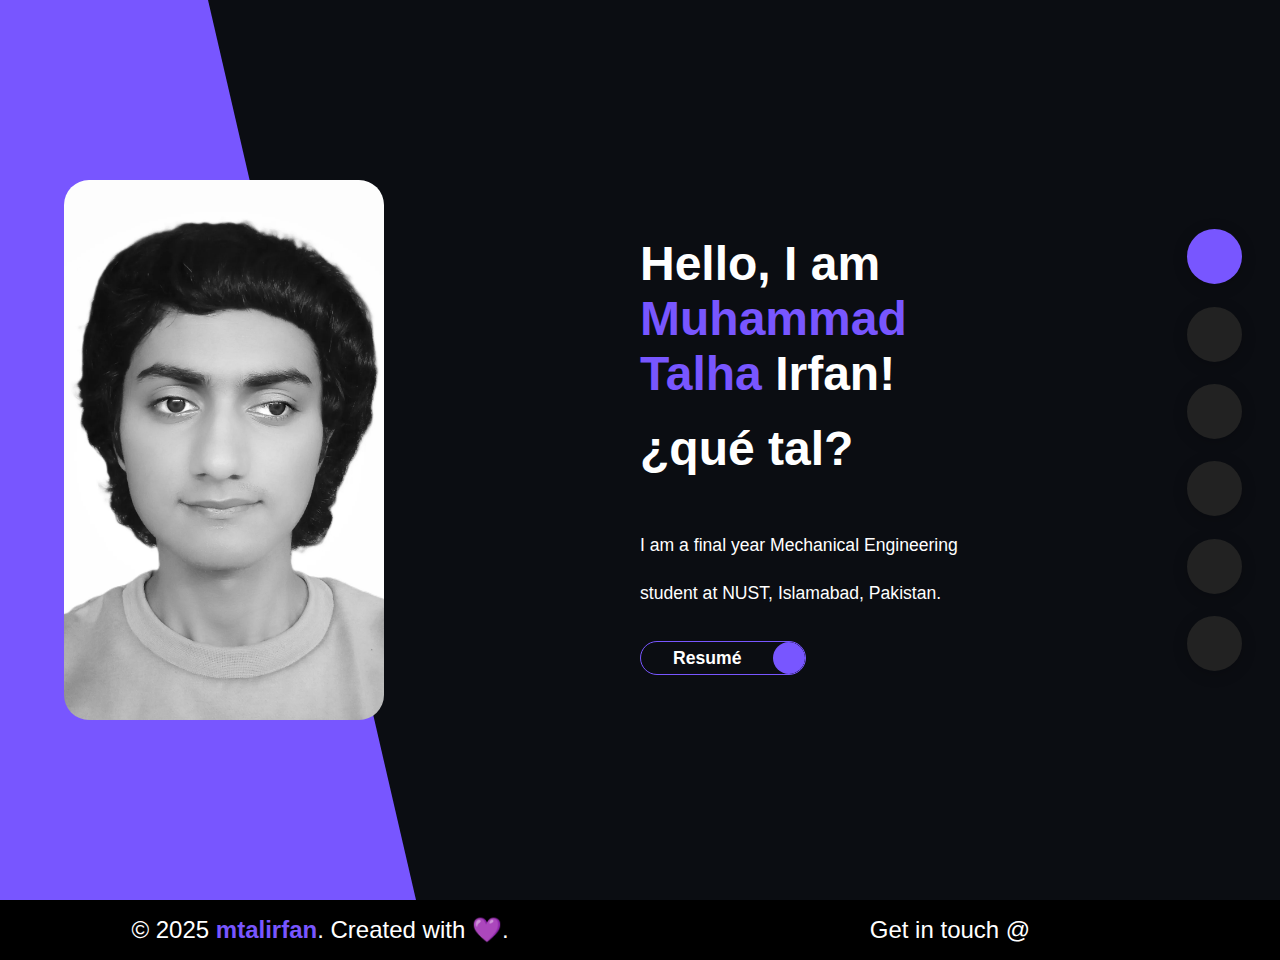
==== commit a7fc7bf4: "Add Data Analytics Skills" ====
--- a/index.html
+++ b/index.html
@@ -82,8 +82,8 @@
         <div class="footer-column">
           <p>
             &copy; 2025
-            <span class="handle social-handle">mtalirfan</span>. Created with
-            💜.
+            <span class="handle social-handle" title="🪻">mtalirfan</span>.
+            Created with 💜.
           </p>
         </div>
         <div class="footer-column">
@@ -131,9 +131,10 @@
               Mechanical Engineering student at SMME, NUST, Islamabad, Pakistan.
               Throughout my studies, I've developed a strong foundation in
               mechanical engineering principles, while also exploring
-              interdisciplinary fields such as IoT, automation, and artificial
-              intelligence. This diverse skill set has positioned me well to
-              tackle complex engineering problems and contribute meaningfully to
+              interdisciplinary fields such as robotics and automation, embedded
+              and control systems, and artificial intelligence and data
+              analytics. This diverse skill set has positioned me well to tackle
+              complex engineering problems and contribute meaningfully to
               cutting-edge projects. As I approach the completion of my degree,
               I am eager to apply my knowledge and skills in a professional
               setting, contributing to innovative solutions in emerging
@@ -199,8 +200,11 @@
         <div class="about-stats">
           <h4 class="stat-title">Skills</h4>
           <div class="skill-text">
-            <h4 class="skill-title">DS, AI & ML - Python</h4>
-            <ul>
+            <h4 class="skill-title">
+              Artificial Intelligence, Data Science and Analytics
+            </h4>
+            <ul>
+              <li>Python</li>
               <li>Pandas</li>
               <li>Scikit-Learn</li>
               <li>Matplotlib</li>
@@ -209,15 +213,23 @@
               <li>SQL</li>
               <li>Tensorflow - Keras</li>
               <li>Folium</li>
+              <li>PyTorch</li>
+              <li>MS Excel</li>
+              <li>Jotform</li>
+              <li>Tableau</li>
             </ul>
           </div>
           <div class="skill-text">
-            <h4 class="skill-title">Robotics, Automation and Control</h4>
-            <ul>
+            <h4 class="skill-title">
+              Robotics and Industrial Automation, Embedded and Control Systems
+            </h4>
+            <ul>
+              <li>CNC Programming - G and M code</li>
+              <li>PLC Programming - Ladder Logic</li>
               <li>Robotics Toolbox for Python - Python Robotics</li>
               <li>Webots</li>
-              <li>C++</li>
-              <li>Arduino UNO R3</li>
+              <li>C / C++</li>
+              <li>Arduino (Uno R3 and Mega 2560 R3)</li>
               <li>NodeMCU (ESP8266)</li>
               <li>MATLAB - Simulink</li>
             </ul>
@@ -232,20 +244,19 @@
             </ul>
           </div>
           <div class="skill-text">
-            <h4 class="skill-title">Software</h4>
+            <h4 class="skill-title">Mechanical and Electrical Design</h4>
             <ul>
               <li>AutoCAD</li>
               <li>SOLIDWORKS</li>
               <li>Proteus</li>
               <li>LabVIEW</li>
-              <li>ANSYS Fluent</li>
               <li>COMSOL Multiphysics</li>
+              <li>EasyEDA</li>
             </ul>
           </div>
           <div class="skill-text">
             <h4 class="skill-title">Other</h4>
             <ul>
-              <li>CNC Programming - G and M code</li>
               <li>Version Control - Git</li>
               <li>Technical Drawing (GD&T)</li>
               <li>Technical Writing</li>
@@ -286,6 +297,35 @@
         <div class="portfolios">
           <div class="portfolio-item">
             <div class="image">
+              <img src="/images/braillecell.webp" alt="" />
+            </div>
+            <div class="hover-items">
+              <h3>
+                ME-499 Dynamic Braille Generator System<br />(Final Year
+                Project)
+              </h3>
+              <div class="icons">
+                <a
+                  href="https://github.com/mtalirfan/ME-499-Dynamic-Braille-Generator-System"
+                  class="icon"
+                  target="_blank"
+                  aria-label="fyp dynamic braille generator system github"
+                >
+                  <i class="fab fa-github"> </i>
+                </a>
+                <a
+                  href="https://drive.google.com/drive/folders/1QlGIotM4O3C_TBWsj_M-1Ppai5M-maFF?usp=sharing"
+                  class="icon"
+                  target="_blank"
+                  aria-label="braille drive"
+                >
+                  <i class="fa-solid fa-folder-tree"></i>
+                </a>
+              </div>
+            </div>
+          </div>
+          <div class="portfolio-item">
+            <div class="image">
               <img src="/images/PUMA-560.webp" alt="" />
             </div>
             <div class="hover-items">
@@ -342,7 +382,7 @@
             </div>
             <div class="hover-items">
               <h3>
-                Text to Braille<br />(candidate for ME-499 Final Year Project)
+                Text to Braille<br />(candidate for<br />Final Year Project)
               </h3>
               <div class="icons">
                 <a
@@ -504,8 +544,8 @@
                   <h4>Credly</h4>
                   <p>
                     Upon completion of relevant specialisations hosted on
-                    Coursera (and elsewhere), 7 Credly badges earned include
-                    <b>Meta Full-Stack Engineer Certificate</b>,
+                    Coursera (and elsewhere), 8 Credly badges earned include
+                    <b>McKinsey Forward Program</b>,
                     <b>Google Data Analytics Certificate</b> and
                     <b>Google IT Support Certificate</b>.
                   </p>
@@ -631,11 +671,12 @@
                 </div>
                 <div class="contact-icon">
                   <p class="find-me port-text">
-                    ⠘⠉⠀⠼⠃⠚⠃⠑⠀<span
+                    ⠘⠉⠀⠼⠃⠚⠃⠑<br />
+                    <span
                       class="handle social-handle"
                       title="💜 if you can read this."
                       >⠍⠞⠁⠇⠊⠗⠋⠁⠝</span
-                    >⠲⠀⠠⠉⠗⠂⠞⠫⠀⠾
+                    >⠲<br />⠠⠉⠗⠑⠁⠞⠑⠙⠀⠺⠊⠞⠓
                   </p>
                 </div>
                 <div class="contact-icon">
